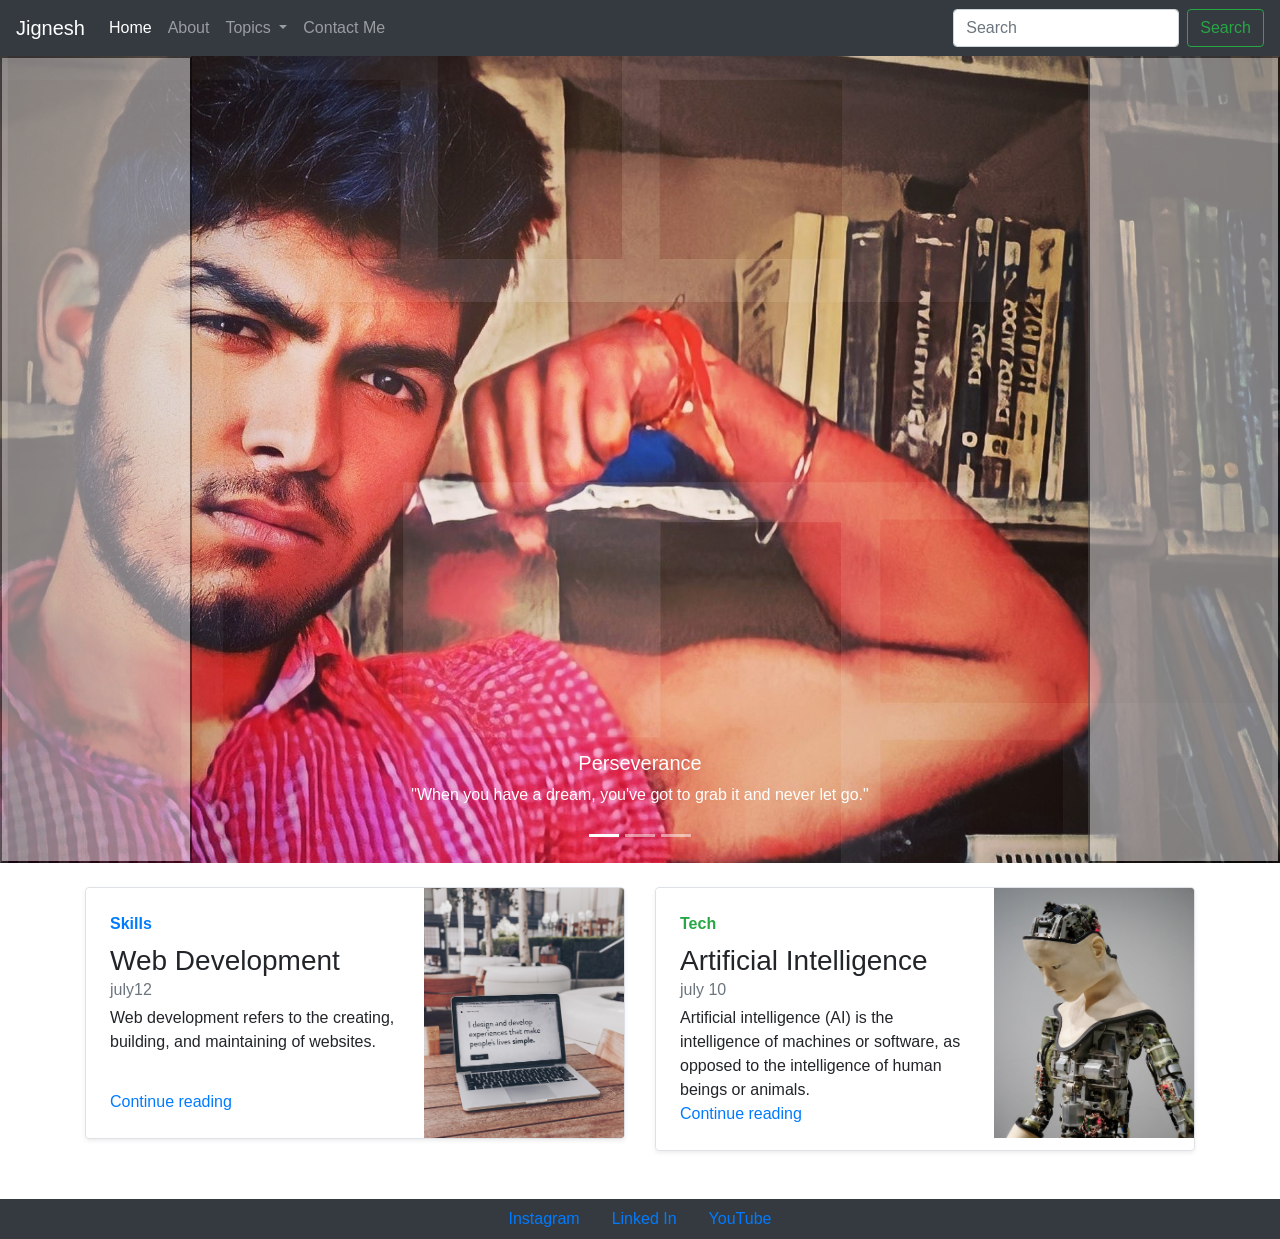
==== index.html @ b8643bd7 "commit changes" ====
<!doctype html>
<html lang="en">

<head>
    <!-- Required meta tags -->
    <meta charset="utf-8">
    <meta name="viewport" content="width=device-width, initial-scale=1, shrink-to-fit=no">

    <!-- Bootstrap CSS -->
    <link rel="stylesheet" href="https://cdn.jsdelivr.net/npm/bootstrap@4.6.2/dist/css/bootstrap.min.css"
        integrity="sha384-xOolHFLEh07PJGoPkLv1IbcEPTNtaed2xpHsD9ESMhqIYd0nLMwNLD69Npy4HI+N" crossorigin="anonymous">

    <title>jignesh programer</title>
</head>

<body>
    <nav class="navbar navbar-expand-lg navbar-dark bg-dark">
        <a class="navbar-brand" href="#">Jignesh</a>
        <button class="navbar-toggler" type="button" data-toggle="collapse" data-target="#navbarSupportedContent"
            aria-controls="navbarSupportedContent" aria-expanded="false" aria-label="Toggle navigation">
            <span class="navbar-toggler-icon"></span>
        </button>

        <div class="collapse navbar-collapse" id="navbarSupportedContent">
            <ul class="navbar-nav mr-auto">
                <li class="nav-item active">
                    <a class="nav-link" href="/">Home <span class="sr-only">(current)</span></a>
                </li>
                <li class="nav-item">
                    <a class="nav-link" href="/about.html">About</a>
                </li>
                <li class="nav-item dropdown">
                    <a class="nav-link dropdown-toggle" href="#" role="button" data-toggle="dropdown"
                        aria-expanded="false">
                        Topics
                    </a>
                    <div class="dropdown-menu">
                        <a class="dropdown-item" href="#">Technology</a>
                        <a class="dropdown-item" href="#">Web Development</a>
                        <div class="dropdown-divider"></div>
                        <a class="dropdown-item" href="#">Support</a>
                        <a class="dropdown-item" href="#">Write for Me</a>
                    </div>
                </li>
                <li class="nav-item">
                    <a class="nav-link" href="/contact.html">Contact Me</a>
                </li>
                
            </ul>
            <form class="form-inline my-2 my-lg-0">
                <input class="form-control mr-sm-2" type="search" placeholder="Search" aria-label="Search">
                <button class="btn btn-outline-success my-2 my-sm-0" type="submit">Search</button>
            </form>
        </div>
    </nav>
    <div id="carouselExampleCaptions" class="carousel slide carousel-fade" data-ride="carousel">
        <ol class="carousel-indicators">
          <li data-target="#carouselExampleCaptions" data-slide-to="0" class="active"></li>
          <li data-target="#carouselExampleCaptions" data-slide-to="1"></li>
          <li data-target="#carouselExampleCaptions" data-slide-to="2"></li>
        </ol>
        <div class="carousel-inner">
          <div class="carousel-item active">
            <img src="/1.jpg" class="d-block w-100" alt="...">
            <div class="carousel-caption d-none d-md-block">
              <h5>Perseverance</h5>
              <p>"When you have a dream, you've got to grab it and never let go."</p>
            </div>
          </div>
          <div class="carousel-item">
            <img src="/2.png" class="d-block w-100" alt="...">
            <div class="carousel-caption d-none d-md-block">
              <h5>Hardwork</h5>
              <p text-danger> "Nothing is impossible. The word itself says 'I'm possible!'"</p>
            </div>
          </div>
          <div class="carousel-item">
            <img src="/3.jpg" class="d-block w-100" alt="...">
            <div class="carousel-caption d-none d-md-block">
              <h5>Discipline</h5>
              <p >"The bad news is time flies. The good news is you're the pilot."</p>
            </div>
          </div>
        </div>
        <button class="carousel-control-prev" type="button" data-target="#carouselExampleCaptions" data-slide="prev">
          <span class="carousel-control-prev-icon" aria-hidden="true"></span>
          <span class="sr-only">Previous</span>
        </button>
        <button class="carousel-control-next" type="button" data-target="#carouselExampleCaptions" data-slide="next">
          <span class="carousel-control-next-icon" aria-hidden="true"></span>
          <span class="sr-only">Next</span>
        </button>
      </div>
      <div class="container my-4">
        <div class="row mb-2">
        <div class="col-md-6">
          <div class="row no-gutters border rounded overflow-hidden flex-md-row mb-4 shadow-sm h-md-250 position-relative">
            <div class="col p-4 d-flex flex-column position-static">
              <strong class="d-inline-block mb-2 text-primary">Skills</strong>
              <h3 class="mb-0">Web Development</h3>
              <div class="mb-1 text-muted">july12</div>
              <p class="card-text mb-auto">Web development refers to the creating, building, and maintaining of websites.</p>
              <a href="#" class="stretched-link">Continue reading</a>
            </div>
            <div class="col-auto d-none d-lg-block">
             <img src="c1.jpg" width="200" height="250">
            </div>
          </div>
        </div>
        <div class="col-md-6">
          <div class="row no-gutters border rounded overflow-hidden flex-md-row mb-4 shadow-sm h-md-250 position-relative">
            <div class="col p-4 d-flex flex-column position-static">
              <strong class="d-inline-block mb-2 text-success">Tech</strong>
              <h3 class="mb-0">Artificial Intelligence</h3>
              <div class="mb-1 text-muted">july 10</div>
              <p class="mb-auto">Artificial intelligence (AI) is the intelligence of machines or software, as opposed to the intelligence of human beings or animals.</p>
              <a href="#" class="stretched-link">Continue reading</a>
            </div>
            <div class="col-auto d-none d-lg-block">
              <img src="c2.jpg" width="200" height="250">
    
            </div>
          </div>
        </div>
        </div>
      </div>
      <ul class="nav justify-content-center navbar-dark bg-dark ">
        <li class="nav-item  ">
          <a class="nav-link active" href="#">Instagram</a>
        </li>
        <li class="nav-item ">
          <a class="nav-link" href="#">Linked In</a>
        </li>
        <li class="nav-item ">
          <a class="nav-link" href="#">YouTube</a>
        </li>
      </ul>

    <!-- Optional JavaScript; choose one of the two! -->

    <!-- Option 1: jQuery and Bootstrap Bundle (includes Popper) -->
    <script src="https://cdn.jsdelivr.net/npm/jquery@3.5.1/dist/jquery.slim.min.js"
        integrity="sha384-DfXdz2htPH0lsSSs5nCTpuj/zy4C+OGpamoFVy38MVBnE+IbbVYUew+OrCXaRkfj"
        crossorigin="anonymous"></script>
    <script src="https://cdn.jsdelivr.net/npm/bootstrap@4.6.2/dist/js/bootstrap.bundle.min.js"
        integrity="sha384-Fy6S3B9q64WdZWQUiU+q4/2Lc9npb8tCaSX9FK7E8HnRr0Jz8D6OP9dO5Vg3Q9ct"
        crossorigin="anonymous"></script>

    <!-- Option 2: Separate Popper and Bootstrap JS -->
    <!--
    <script src="https://cdn.jsdelivr.net/npm/jquery@3.5.1/dist/jquery.slim.min.js" integrity="sha384-DfXdz2htPH0lsSSs5nCTpuj/zy4C+OGpamoFVy38MVBnE+IbbVYUew+OrCXaRkfj" crossorigin="anonymous"></script>
    <script src="https://cdn.jsdelivr.net/npm/popper.js@1.16.1/dist/umd/popper.min.js" integrity="sha384-9/reFTGAW83EW2RDu2S0VKaIzap3H66lZH81PoYlFhbGU+6BZp6G7niu735Sk7lN" crossorigin="anonymous"></script>
    <script src="https://cdn.jsdelivr.net/npm/bootstrap@4.6.2/dist/js/bootstrap.min.js" integrity="sha384-+sLIOodYLS7CIrQpBjl+C7nPvqq+FbNUBDunl/OZv93DB7Ln/533i8e/mZXLi/P+" crossorigin="anonymous"></script>
    -->
</body>

</html>
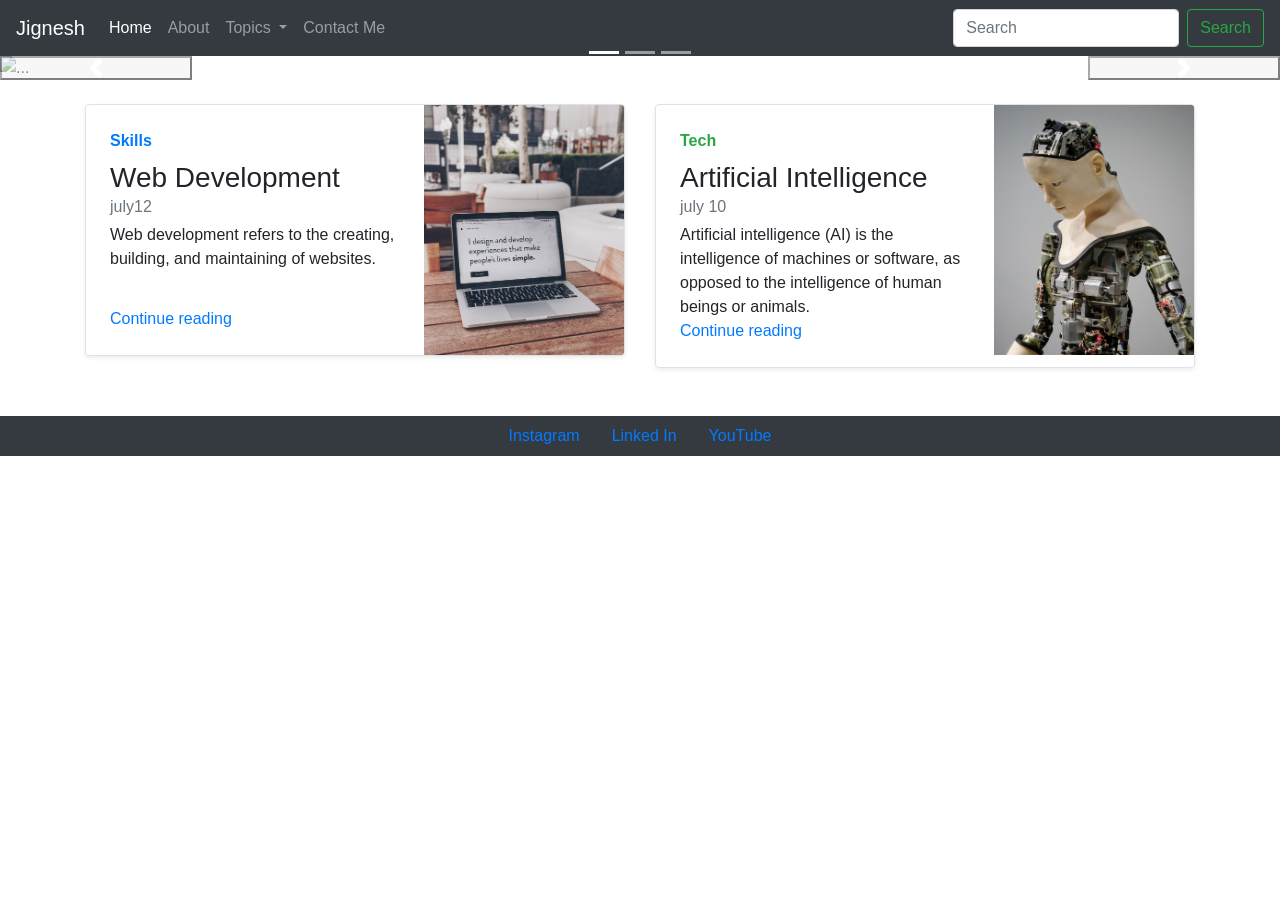
==== commit 499a4f8b: "Update index.html" ====
--- a/index.html
+++ b/index.html
@@ -61,21 +61,21 @@
         </ol>
         <div class="carousel-inner">
           <div class="carousel-item active">
-            <img src="/1.jpg" class="d-block w-100" alt="...">
+            <img src="jignesh-programer/1.jpg" class="d-block w-100" alt="...">
             <div class="carousel-caption d-none d-md-block">
               <h5>Perseverance</h5>
               <p>"When you have a dream, you've got to grab it and never let go."</p>
             </div>
           </div>
           <div class="carousel-item">
-            <img src="/2.png" class="d-block w-100" alt="...">
+            <img src="jignesh-programer/2.png" class="d-block w-100" alt="...">
             <div class="carousel-caption d-none d-md-block">
               <h5>Hardwork</h5>
               <p text-danger> "Nothing is impossible. The word itself says 'I'm possible!'"</p>
             </div>
           </div>
           <div class="carousel-item">
-            <img src="/3.jpg" class="d-block w-100" alt="...">
+            <img src="jignesh-programer/3.jpg" class="d-block w-100" alt="...">
             <div class="carousel-caption d-none d-md-block">
               <h5>Discipline</h5>
               <p >"The bad news is time flies. The good news is you're the pilot."</p>
@@ -154,4 +154,4 @@
     -->
 </body>
 
-</html>+</html>
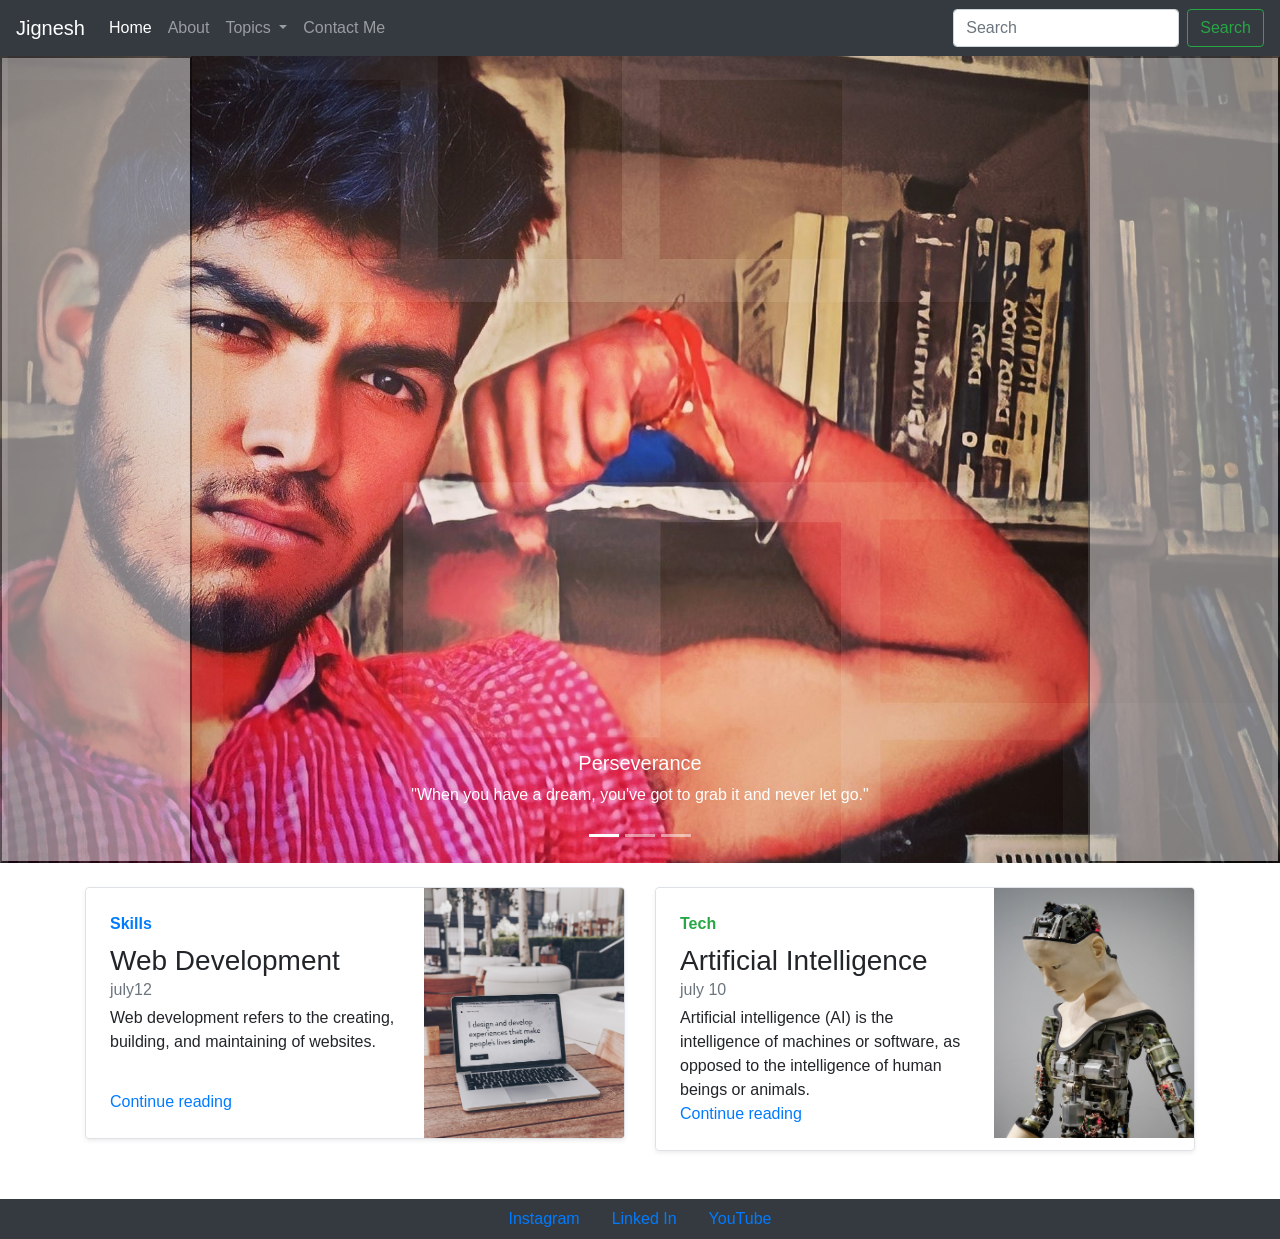
==== commit c180098c: "Update index.html" ====
--- a/index.html
+++ b/index.html
@@ -61,21 +61,21 @@
         </ol>
         <div class="carousel-inner">
           <div class="carousel-item active">
-            <img src="jignesh-programer/1.jpg" class="d-block w-100" alt="...">
+            <img src="1.jpg" class="d-block w-100" >
             <div class="carousel-caption d-none d-md-block">
               <h5>Perseverance</h5>
               <p>"When you have a dream, you've got to grab it and never let go."</p>
             </div>
           </div>
           <div class="carousel-item">
-            <img src="jignesh-programer/2.png" class="d-block w-100" alt="...">
+            <img src="2.png" class="d-block w-100" >
             <div class="carousel-caption d-none d-md-block">
               <h5>Hardwork</h5>
               <p text-danger> "Nothing is impossible. The word itself says 'I'm possible!'"</p>
             </div>
           </div>
           <div class="carousel-item">
-            <img src="jignesh-programer/3.jpg" class="d-block w-100" alt="...">
+            <img src="3.jpg" class="d-block w-100" >
             <div class="carousel-caption d-none d-md-block">
               <h5>Discipline</h5>
               <p >"The bad news is time flies. The good news is you're the pilot."</p>
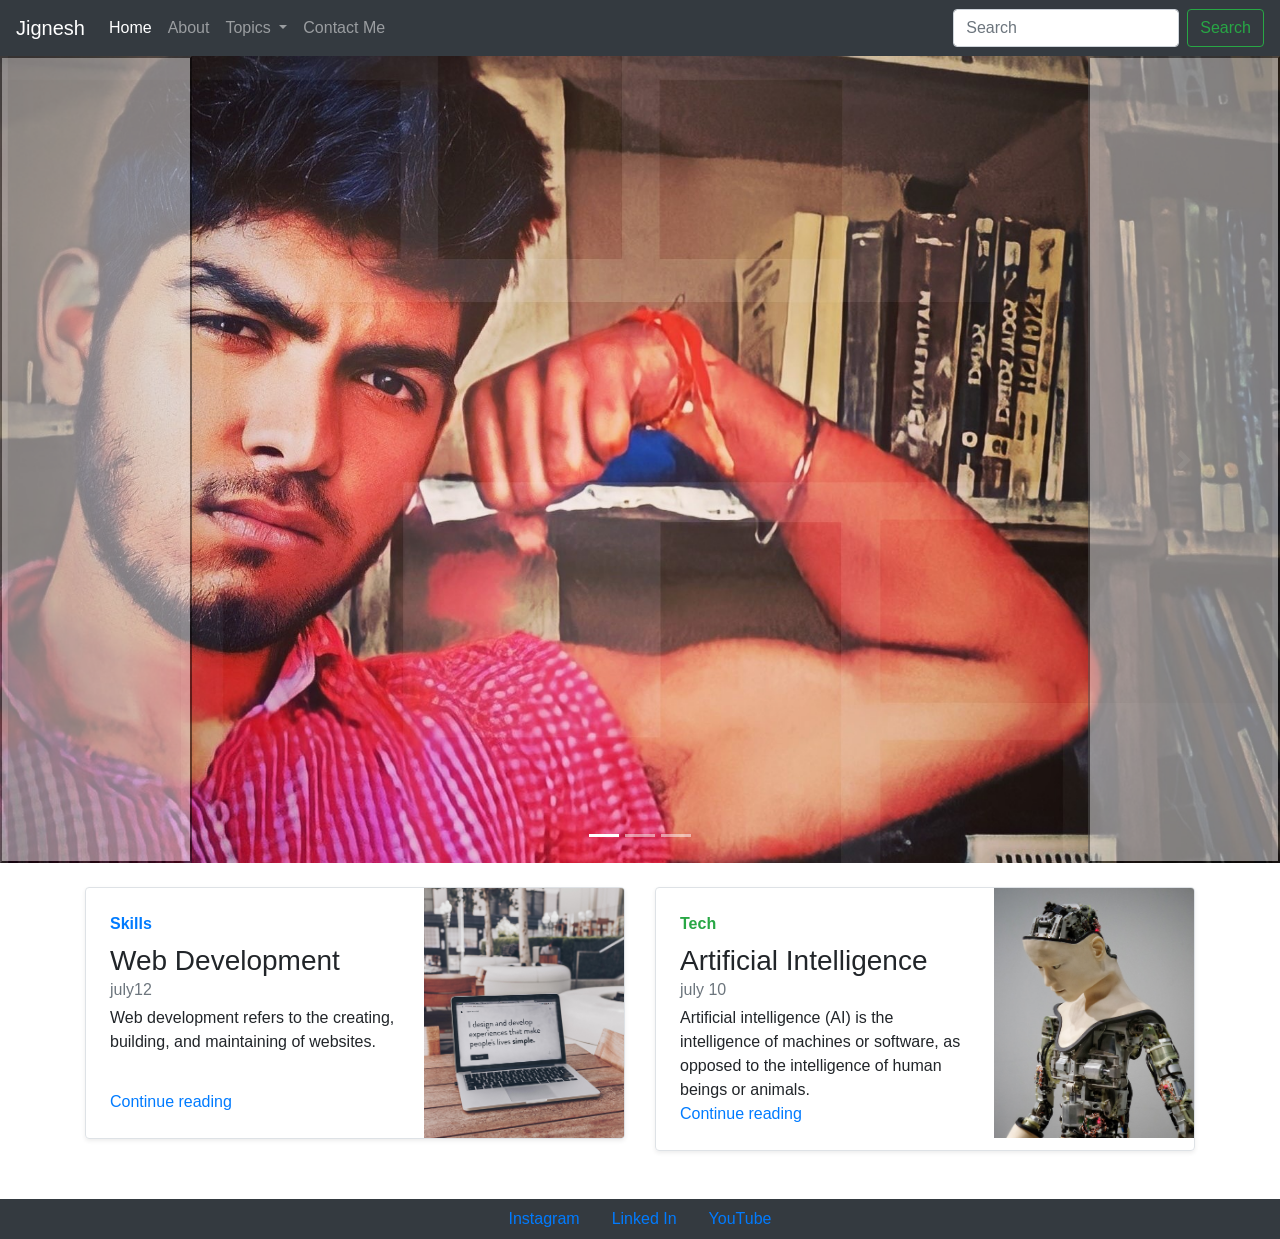
==== commit 14fa2f57: "Update1 index.html updated webD link  updated insta,youtube,linkedin link" ====
--- a/index.html
+++ b/index.html
@@ -53,44 +53,32 @@
             </form>
         </div>
     </nav>
-    <div id="carouselExampleCaptions" class="carousel slide carousel-fade" data-ride="carousel">
-        <ol class="carousel-indicators">
-          <li data-target="#carouselExampleCaptions" data-slide-to="0" class="active"></li>
-          <li data-target="#carouselExampleCaptions" data-slide-to="1"></li>
-          <li data-target="#carouselExampleCaptions" data-slide-to="2"></li>
-        </ol>
-        <div class="carousel-inner">
-          <div class="carousel-item active">
-            <img src="1.jpg" class="d-block w-100" >
-            <div class="carousel-caption d-none d-md-block">
-              <h5>Perseverance</h5>
-              <p>"When you have a dream, you've got to grab it and never let go."</p>
-            </div>
-          </div>
-          <div class="carousel-item">
-            <img src="2.png" class="d-block w-100" >
-            <div class="carousel-caption d-none d-md-block">
-              <h5>Hardwork</h5>
-              <p text-danger> "Nothing is impossible. The word itself says 'I'm possible!'"</p>
-            </div>
-          </div>
-          <div class="carousel-item">
-            <img src="3.jpg" class="d-block w-100" >
-            <div class="carousel-caption d-none d-md-block">
-              <h5>Discipline</h5>
-              <p >"The bad news is time flies. The good news is you're the pilot."</p>
-            </div>
-          </div>
+    <div id="carouselExampleIndicators" class="carousel slide" data-ride="carousel">
+      <ol class="carousel-indicators">
+        <li data-target="#carouselExampleIndicators" data-slide-to="0" class="active"></li>
+        <li data-target="#carouselExampleIndicators" data-slide-to="1"></li>
+        <li data-target="#carouselExampleIndicators" data-slide-to="2"></li>
+      </ol>
+      <div class="carousel-inner">
+        <div class="carousel-item active">
+          <img src="/1.jpg" class="d-block w-100" alt="...">
         </div>
-        <button class="carousel-control-prev" type="button" data-target="#carouselExampleCaptions" data-slide="prev">
-          <span class="carousel-control-prev-icon" aria-hidden="true"></span>
-          <span class="sr-only">Previous</span>
-        </button>
-        <button class="carousel-control-next" type="button" data-target="#carouselExampleCaptions" data-slide="next">
-          <span class="carousel-control-next-icon" aria-hidden="true"></span>
-          <span class="sr-only">Next</span>
-        </button>
+        <div class="carousel-item">
+          <img src="/2.png" class="d-block w-100" alt="...">
+        </div>
+        <div class="carousel-item">
+          <img src="/3.jpg" class="d-block w-100" alt="...">
+        </div>
       </div>
+      <button class="carousel-control-prev" type="button" data-target="#carouselExampleIndicators" data-slide="prev">
+        <span class="carousel-control-prev-icon" aria-hidden="true"></span>
+        <span class="sr-only">Previous</span>
+      </button>
+      <button class="carousel-control-next" type="button" data-target="#carouselExampleIndicators" data-slide="next">
+        <span class="carousel-control-next-icon" aria-hidden="true"></span>
+        <span class="sr-only">Next</span>
+      </button>
+    </div>
       <div class="container my-4">
         <div class="row mb-2">
         <div class="col-md-6">
@@ -100,7 +88,7 @@
               <h3 class="mb-0">Web Development</h3>
               <div class="mb-1 text-muted">july12</div>
               <p class="card-text mb-auto">Web development refers to the creating, building, and maintaining of websites.</p>
-              <a href="#" class="stretched-link">Continue reading</a>
+              <a href="/webD.html" class="stretched-link">Continue reading</a>
             </div>
             <div class="col-auto d-none d-lg-block">
              <img src="c1.jpg" width="200" height="250">
@@ -126,13 +114,13 @@
       </div>
       <ul class="nav justify-content-center navbar-dark bg-dark ">
         <li class="nav-item  ">
-          <a class="nav-link active" href="#">Instagram</a>
+          <a class="nav-link active" href="https://instagram.com/jignesh_kotia?igshid=NGExMmI2YTkyZg==">Instagram</a>
         </li>
         <li class="nav-item ">
-          <a class="nav-link" href="#">Linked In</a>
+          <a class="nav-link" href="https://www.linkedin.com/in/jignesh-kotia-218980283">Linked In</a>
         </li>
         <li class="nav-item ">
-          <a class="nav-link" href="#">YouTube</a>
+          <a class="nav-link" href="https://www.youtube.com/channel/UCVDzk4R8ZE_WmLm0HnNiLEw">YouTube</a>
         </li>
       </ul>
 
